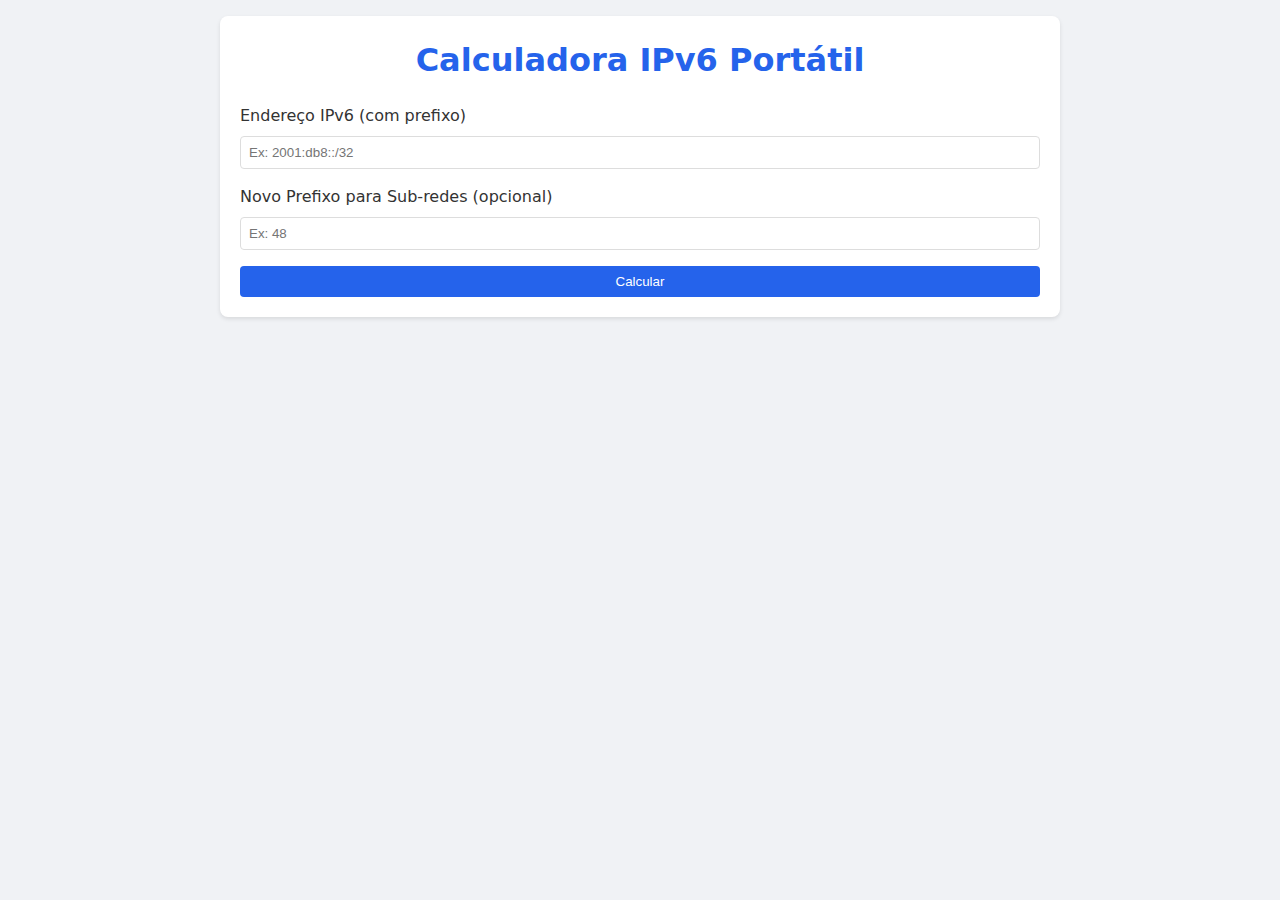
==== portable-windows/templates/index.html @ 8431d8d5 "Adicionada versão portátil para Windows" ====
<!DOCTYPE html>
<html lang="pt-BR">
<head>
    <meta charset="UTF-8">
    <meta name="viewport" content="width=device-width, initial-scale=1.0">
    <title>Calculadora IPv6 Portátil</title>
    <style>
        body {
            font-family: system-ui, -apple-system, sans-serif;
            background: #f0f2f5;
            color: #333;
            line-height: 1.5;
            margin: 0;
            padding: 16px;
        }

        .container {
            max-width: 800px;
            margin: 0 auto;
            background: #fff;
            padding: 20px;
            border-radius: 8px;
            box-shadow: 0 2px 4px rgba(0,0,0,0.1);
        }

        h1 {
            color: #2563eb;
            text-align: center;
            margin: 0 0 20px;
        }

        .form-group {
            margin-bottom: 16px;
        }

        label {
            display: block;
            margin-bottom: 8px;
            font-weight: 500;
        }

        input {
            width: 100%;
            padding: 8px;
            border: 1px solid #ddd;
            border-radius: 4px;
            box-sizing: border-box;
        }

        input:focus {
            border-color: #2563eb;
            outline: none;
        }

        button {
            background: #2563eb;
            color: #fff;
            border: none;
            padding: 8px 16px;
            border-radius: 4px;
            cursor: pointer;
            width: 100%;
        }

        button:hover {
            background: #1d4ed8;
        }

        .error {
            color: #dc2626;
            background: #fee2e2;
            padding: 12px;
            border-radius: 4px;
            margin: 16px 0;
            display: none;
        }

        .result {
            margin-top: 20px;
            display: none;
        }

        .section {
            background: #f8fafc;
            padding: 16px;
            border-radius: 4px;
            margin: 16px 0;
            border: 1px solid #e5e7eb;
        }

        .info-row {
            display: flex;
            margin: 8px 0;
            align-items: center;
            flex-wrap: wrap;
            gap: 8px;
        }

        .info-label {
            font-weight: 500;
            min-width: 160px;
        }

        .info-value {
            font-family: monospace;
            word-break: break-all;
        }

        .blocks {
            display: flex;
            flex-wrap: wrap;
            gap: 8px;
            margin-top: 8px;
        }

        .block {
            background: #2563eb;
            color: #fff;
            padding: 4px 8px;
            border-radius: 4px;
            font-family: monospace;
        }

        .subnet-list {
            max-height: 400px;
            overflow-y: auto;
        }

        .subnet-item {
            padding: 8px;
            margin: 4px 0;
            background: #fff;
            border: 1px solid #e5e7eb;
            border-radius: 4px;
            font-family: monospace;
        }

        .copy-btn {
            background: transparent;
            color: #2563eb;
            border: 1px solid currentColor;
            padding: 2px 8px;
            font-size: 12px;
            width: auto;
        }

        .copy-btn:hover {
            background: #2563eb;
            color: #fff;
        }

        @media (max-width: 600px) {
            .info-row {
                flex-direction: column;
                align-items: flex-start;
            }
            
            .info-label {
                margin-bottom: 4px;
            }
        }
    </style>
</head>
<body>
    <div class="container">
        <h1>Calculadora IPv6 Portátil</h1>
        <div class="form-group">
            <label for="ipv6_address">Endereço IPv6 (com prefixo)</label>
            <input type="text" id="ipv6_address" placeholder="Ex: 2001:db8::/32">
        </div>
        <div class="form-group">
            <label for="new_prefix">Novo Prefixo para Sub-redes (opcional)</label>
            <input type="number" id="new_prefix" min="1" max="128" placeholder="Ex: 48">
        </div>
        <button onclick="calculateIPv6()">Calcular</button>
        
        <div id="error" class="error"></div>
        
        <div id="result" class="result">
            <div class="section">
                <h3>Informações do Endereço</h3>
                <div class="info-row">
                    <span class="info-label">Endereço Completo:</span>
                    <span class="info-value" id="full_address"></span>
                    <button class="copy-btn" onclick="copy('full_address')">Copiar</button>
                </div>
                <div class="info-row">
                    <span class="info-label">Rede:</span>
                    <span class="info-value" id="network"></span>
                    <button class="copy-btn" onclick="copy('network')">Copiar</button>
                </div>
                <div class="info-row">
                    <span class="info-label">Comprimento do Prefixo:</span>
                    <span class="info-value" id="prefix_length"></span>
                </div>
                <div class="info-row">
                    <span class="info-label">Endereço Comprimido:</span>
                    <span class="info-value" id="compressed"></span>
                    <button class="copy-btn" onclick="copy('compressed')">Copiar</button>
                </div>
                <div class="info-row">
                    <span class="info-label">Total de Endereços:</span>
                    <span class="info-value" id="total_addresses"></span>
                </div>
            </div>
            
            <div class="section">
                <h3>Blocos do Endereço</h3>
                <div id="blocks" class="blocks"></div>
            </div>

            <div id="subnets_section" class="section" style="display: none;">
                <h3>Sub-redes</h3>
                <div class="info-row">
                    <span class="info-label">Quantidade de Sub-redes:</span>
                    <span class="info-value" id="subnet_count"></span>
                </div>
                <div id="subnet_list" class="subnet-list"></div>
            </div>
        </div>
    </div>

    <script>
        function copy(id) {
            const text = document.getElementById(id).textContent;
            navigator.clipboard.writeText(text).then(() => {
                const btn = event.target;
                btn.textContent = 'Copiado!';
                setTimeout(() => btn.textContent = 'Copiar', 1000);
            });
        }

        function calculateIPv6() {
            const ipv6Address = document.getElementById('ipv6_address').value;
            const newPrefix = document.getElementById('new_prefix').value;
            const resultDiv = document.getElementById('result');
            const errorDiv = document.getElementById('error');
            const subnetsSection = document.getElementById('subnets_section');
            
            const formData = new FormData();
            formData.append('ipv6_address', ipv6Address);
            if (newPrefix) formData.append('new_prefix', newPrefix);
            
            fetch('/calculate', {
                method: 'POST',
                body: formData
            })
            .then(response => response.json())
            .then(data => {
                if (data.success) {
                    errorDiv.style.display = 'none';
                    resultDiv.style.display = 'block';
                    
                    ['full_address', 'network', 'prefix_length', 'compressed', 'total_addresses'].forEach(id => {
                        document.getElementById(id).textContent = data.result[id];
                    });
                    
                    const blocksDiv = document.getElementById('blocks');
                    blocksDiv.innerHTML = data.result.blocks.map(block => 
                        `<span class="block">${block}</span>`
                    ).join('');

                    if (data.result.subnets?.length) {
                        subnetsSection.style.display = 'block';
                        document.getElementById('subnet_count').textContent = data.result.subnet_count;
                        
                        document.getElementById('subnet_list').innerHTML = data.result.subnets.map((subnet, i) => 
                            `<div class="subnet-item">${i + 1}. ${subnet}</div>`
                        ).join('');
                    } else {
                        subnetsSection.style.display = 'none';
                    }
                } else {
                    errorDiv.style.display = 'block';
                    errorDiv.textContent = data.error;
                    resultDiv.style.display = 'none';
                }
            })
            .catch(error => {
                errorDiv.style.display = 'block';
                errorDiv.textContent = 'Erro ao processar a requisição';
                resultDiv.style.display = 'none';
            });
        }
    </script>
</body>
</html>
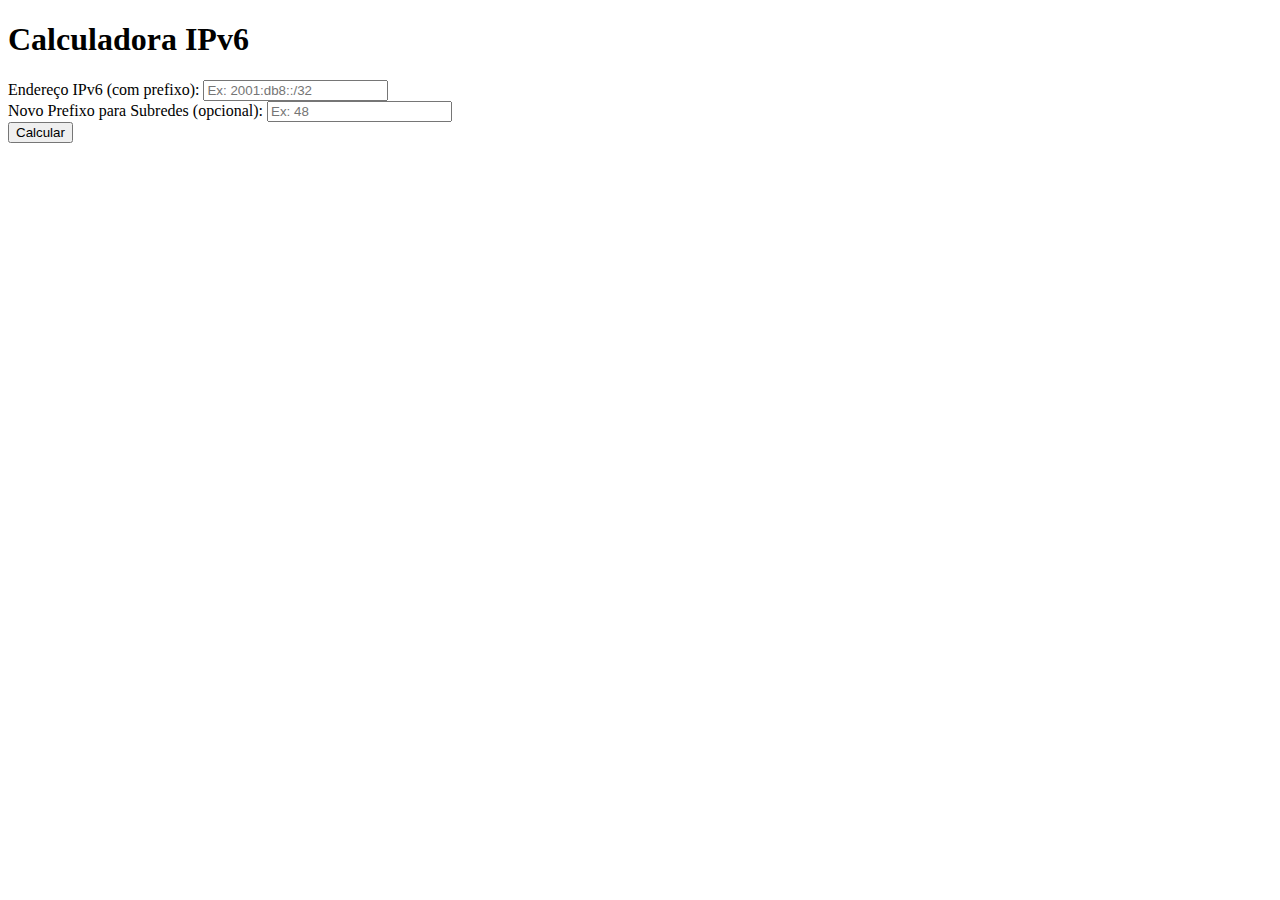
==== commit a7078d61: "feat: Adiciona versão portátil para Windows e atualiza documentação" ====
--- a/portable-windows/templates/index.html
+++ b/portable-windows/templates/index.html
@@ -3,243 +3,81 @@
 <head>
     <meta charset="UTF-8">
     <meta name="viewport" content="width=device-width, initial-scale=1.0">
-    <title>Calculadora IPv6 Portátil</title>
-    <style>
-        body {
-            font-family: system-ui, -apple-system, sans-serif;
-            background: #f0f2f5;
-            color: #333;
-            line-height: 1.5;
-            margin: 0;
-            padding: 16px;
-        }
-
-        .container {
-            max-width: 800px;
-            margin: 0 auto;
-            background: #fff;
-            padding: 20px;
-            border-radius: 8px;
-            box-shadow: 0 2px 4px rgba(0,0,0,0.1);
-        }
-
-        h1 {
-            color: #2563eb;
-            text-align: center;
-            margin: 0 0 20px;
-        }
-
-        .form-group {
-            margin-bottom: 16px;
-        }
-
-        label {
-            display: block;
-            margin-bottom: 8px;
-            font-weight: 500;
-        }
-
-        input {
-            width: 100%;
-            padding: 8px;
-            border: 1px solid #ddd;
-            border-radius: 4px;
-            box-sizing: border-box;
-        }
-
-        input:focus {
-            border-color: #2563eb;
-            outline: none;
-        }
-
-        button {
-            background: #2563eb;
-            color: #fff;
-            border: none;
-            padding: 8px 16px;
-            border-radius: 4px;
-            cursor: pointer;
-            width: 100%;
-        }
-
-        button:hover {
-            background: #1d4ed8;
-        }
-
-        .error {
-            color: #dc2626;
-            background: #fee2e2;
-            padding: 12px;
-            border-radius: 4px;
-            margin: 16px 0;
-            display: none;
-        }
-
-        .result {
-            margin-top: 20px;
-            display: none;
-        }
-
-        .section {
-            background: #f8fafc;
-            padding: 16px;
-            border-radius: 4px;
-            margin: 16px 0;
-            border: 1px solid #e5e7eb;
-        }
-
-        .info-row {
-            display: flex;
-            margin: 8px 0;
-            align-items: center;
-            flex-wrap: wrap;
-            gap: 8px;
-        }
-
-        .info-label {
-            font-weight: 500;
-            min-width: 160px;
-        }
-
-        .info-value {
-            font-family: monospace;
-            word-break: break-all;
-        }
-
-        .blocks {
-            display: flex;
-            flex-wrap: wrap;
-            gap: 8px;
-            margin-top: 8px;
-        }
-
-        .block {
-            background: #2563eb;
-            color: #fff;
-            padding: 4px 8px;
-            border-radius: 4px;
-            font-family: monospace;
-        }
-
-        .subnet-list {
-            max-height: 400px;
-            overflow-y: auto;
-        }
-
-        .subnet-item {
-            padding: 8px;
-            margin: 4px 0;
-            background: #fff;
-            border: 1px solid #e5e7eb;
-            border-radius: 4px;
-            font-family: monospace;
-        }
-
-        .copy-btn {
-            background: transparent;
-            color: #2563eb;
-            border: 1px solid currentColor;
-            padding: 2px 8px;
-            font-size: 12px;
-            width: auto;
-        }
-
-        .copy-btn:hover {
-            background: #2563eb;
-            color: #fff;
-        }
-
-        @media (max-width: 600px) {
-            .info-row {
-                flex-direction: column;
-                align-items: flex-start;
-            }
-            
-            .info-label {
-                margin-bottom: 4px;
-            }
-        }
-    </style>
+    <title>Calculadora IPv6</title>
+    <link rel="stylesheet" href="{{ url_for('static', filename='style.css') }}">
 </head>
 <body>
     <div class="container">
-        <h1>Calculadora IPv6 Portátil</h1>
+        <h1>Calculadora IPv6</h1>
+        
         <div class="form-group">
-            <label for="ipv6_address">Endereço IPv6 (com prefixo)</label>
-            <input type="text" id="ipv6_address" placeholder="Ex: 2001:db8::/32">
+            <label for="ipv6_address">Endereço IPv6 (com prefixo):</label>
+            <input type="text" id="ipv6_address" placeholder="Ex: 2001:db8::/32" required>
         </div>
+        
         <div class="form-group">
-            <label for="new_prefix">Novo Prefixo para Sub-redes (opcional)</label>
-            <input type="number" id="new_prefix" min="1" max="128" placeholder="Ex: 48">
+            <label for="new_prefix">Novo Prefixo para Subredes (opcional):</label>
+            <input type="text" id="new_prefix" placeholder="Ex: 48">
         </div>
+        
         <button onclick="calculateIPv6()">Calcular</button>
         
-        <div id="error" class="error"></div>
-        
-        <div id="result" class="result">
-            <div class="section">
-                <h3>Informações do Endereço</h3>
-                <div class="info-row">
-                    <span class="info-label">Endereço Completo:</span>
-                    <span class="info-value" id="full_address"></span>
-                    <button class="copy-btn" onclick="copy('full_address')">Copiar</button>
-                </div>
-                <div class="info-row">
-                    <span class="info-label">Rede:</span>
-                    <span class="info-value" id="network"></span>
-                    <button class="copy-btn" onclick="copy('network')">Copiar</button>
-                </div>
-                <div class="info-row">
-                    <span class="info-label">Comprimento do Prefixo:</span>
-                    <span class="info-value" id="prefix_length"></span>
-                </div>
-                <div class="info-row">
-                    <span class="info-label">Endereço Comprimido:</span>
-                    <span class="info-value" id="compressed"></span>
-                    <button class="copy-btn" onclick="copy('compressed')">Copiar</button>
-                </div>
-                <div class="info-row">
-                    <span class="info-label">Total de Endereços:</span>
-                    <span class="info-value" id="total_addresses"></span>
-                </div>
+        <div id="result" class="result" style="display: none;">
+            <h3>Resultados:</h3>
+            
+            <div class="form-group">
+                <label>Endereço Completo:</label>
+                <div id="full_address"></div>
+                <button class="copy-button" onclick="copyToClipboard('full_address')">Copiar</button>
             </div>
             
-            <div class="section">
-                <h3>Blocos do Endereço</h3>
-                <div id="blocks" class="blocks"></div>
+            <div class="form-group">
+                <label>Rede:</label>
+                <div id="network"></div>
+                <button class="copy-button" onclick="copyToClipboard('network')">Copiar</button>
             </div>
-
-            <div id="subnets_section" class="section" style="display: none;">
-                <h3>Sub-redes</h3>
-                <div class="info-row">
-                    <span class="info-label">Quantidade de Sub-redes:</span>
-                    <span class="info-value" id="subnet_count"></span>
-                </div>
-                <div id="subnet_list" class="subnet-list"></div>
+            
+            <div class="form-group">
+                <label>Formato Comprimido:</label>
+                <div id="compressed"></div>
+                <button class="copy-button" onclick="copyToClipboard('compressed')">Copiar</button>
+            </div>
+            
+            <div class="form-group">
+                <label>Comprimento do Prefixo:</label>
+                <div id="prefix_length"></div>
+            </div>
+            
+            <div class="form-group">
+                <label>Total de Endereços:</label>
+                <div id="total_addresses"></div>
+            </div>
+            
+            <div class="form-group">
+                <label>Blocos:</label>
+                <div id="blocks"></div>
+            </div>
+            
+            <div id="subnets_container" style="display: none;">
+                <h3>Subredes:</h3>
+                <div id="subnet_count"></div>
+                <div id="subnets" class="subnets"></div>
             </div>
         </div>
+        
+        <div id="error" class="error" style="display: none;"></div>
     </div>
 
     <script>
-        function copy(id) {
-            const text = document.getElementById(id).textContent;
-            navigator.clipboard.writeText(text).then(() => {
-                const btn = event.target;
-                btn.textContent = 'Copiado!';
-                setTimeout(() => btn.textContent = 'Copiar', 1000);
-            });
-        }
-
         function calculateIPv6() {
             const ipv6Address = document.getElementById('ipv6_address').value;
             const newPrefix = document.getElementById('new_prefix').value;
-            const resultDiv = document.getElementById('result');
-            const errorDiv = document.getElementById('error');
-            const subnetsSection = document.getElementById('subnets_section');
             
             const formData = new FormData();
             formData.append('ipv6_address', ipv6Address);
-            if (newPrefix) formData.append('new_prefix', newPrefix);
+            if (newPrefix) {
+                formData.append('new_prefix', newPrefix);
+            }
             
             fetch('/calculate', {
                 method: 'POST',
@@ -248,40 +86,81 @@
             .then(response => response.json())
             .then(data => {
                 if (data.success) {
-                    errorDiv.style.display = 'none';
-                    resultDiv.style.display = 'block';
-                    
-                    ['full_address', 'network', 'prefix_length', 'compressed', 'total_addresses'].forEach(id => {
-                        document.getElementById(id).textContent = data.result[id];
-                    });
-                    
-                    const blocksDiv = document.getElementById('blocks');
-                    blocksDiv.innerHTML = data.result.blocks.map(block => 
-                        `<span class="block">${block}</span>`
-                    ).join('');
-
-                    if (data.result.subnets?.length) {
-                        subnetsSection.style.display = 'block';
-                        document.getElementById('subnet_count').textContent = data.result.subnet_count;
-                        
-                        document.getElementById('subnet_list').innerHTML = data.result.subnets.map((subnet, i) => 
-                            `<div class="subnet-item">${i + 1}. ${subnet}</div>`
-                        ).join('');
-                    } else {
-                        subnetsSection.style.display = 'none';
-                    }
+                    displayResult(data.result);
                 } else {
-                    errorDiv.style.display = 'block';
-                    errorDiv.textContent = data.error;
-                    resultDiv.style.display = 'none';
+                    displayError(data.error);
                 }
             })
             .catch(error => {
-                errorDiv.style.display = 'block';
-                errorDiv.textContent = 'Erro ao processar a requisição';
-                resultDiv.style.display = 'none';
+                displayError('Erro ao processar a requisição: ' + error);
             });
         }
+        
+        function displayResult(result) {
+            document.getElementById('result').style.display = 'block';
+            document.getElementById('error').style.display = 'none';
+            
+            document.getElementById('full_address').textContent = result.full_address;
+            document.getElementById('network').textContent = result.network;
+            document.getElementById('compressed').textContent = result.compressed;
+            document.getElementById('prefix_length').textContent = result.prefix_length;
+            document.getElementById('total_addresses').textContent = result.total_addresses;
+            
+            const blocksContainer = document.getElementById('blocks');
+            blocksContainer.innerHTML = '';
+            result.blocks.forEach(block => {
+                const span = document.createElement('span');
+                span.className = 'block';
+                span.textContent = block;
+                blocksContainer.appendChild(span);
+            });
+            
+            const subnetsContainer = document.getElementById('subnets_container');
+            if (result.subnets && result.subnets.length > 0) {
+                subnetsContainer.style.display = 'block';
+                document.getElementById('subnet_count').textContent = `Total de Subredes: ${result.subnet_count}`;
+                
+                const subnetsDiv = document.getElementById('subnets');
+                subnetsDiv.innerHTML = '';
+                result.subnets.forEach(subnet => {
+                    const div = document.createElement('div');
+                    div.className = 'subnet-item';
+                    div.textContent = subnet;
+                    subnetsDiv.appendChild(div);
+                });
+            } else {
+                subnetsContainer.style.display = 'none';
+            }
+        }
+        
+        function displayError(error) {
+            document.getElementById('result').style.display = 'none';
+            const errorDiv = document.getElementById('error');
+            errorDiv.style.display = 'block';
+            errorDiv.textContent = error;
+        }
+        
+        function copyToClipboard(elementId) {
+            const text = document.getElementById(elementId).textContent;
+            navigator.clipboard.writeText(text).then(() => {
+                alert('Copiado para a área de transferência!');
+            }).catch(err => {
+                console.error('Erro ao copiar: ', err);
+            });
+        }
+        
+        // Permitir pressionar Enter para calcular
+        document.getElementById('ipv6_address').addEventListener('keypress', function(e) {
+            if (e.key === 'Enter') {
+                calculateIPv6();
+            }
+        });
+        
+        document.getElementById('new_prefix').addEventListener('keypress', function(e) {
+            if (e.key === 'Enter') {
+                calculateIPv6();
+            }
+        });
     </script>
 </body>
 </html>
